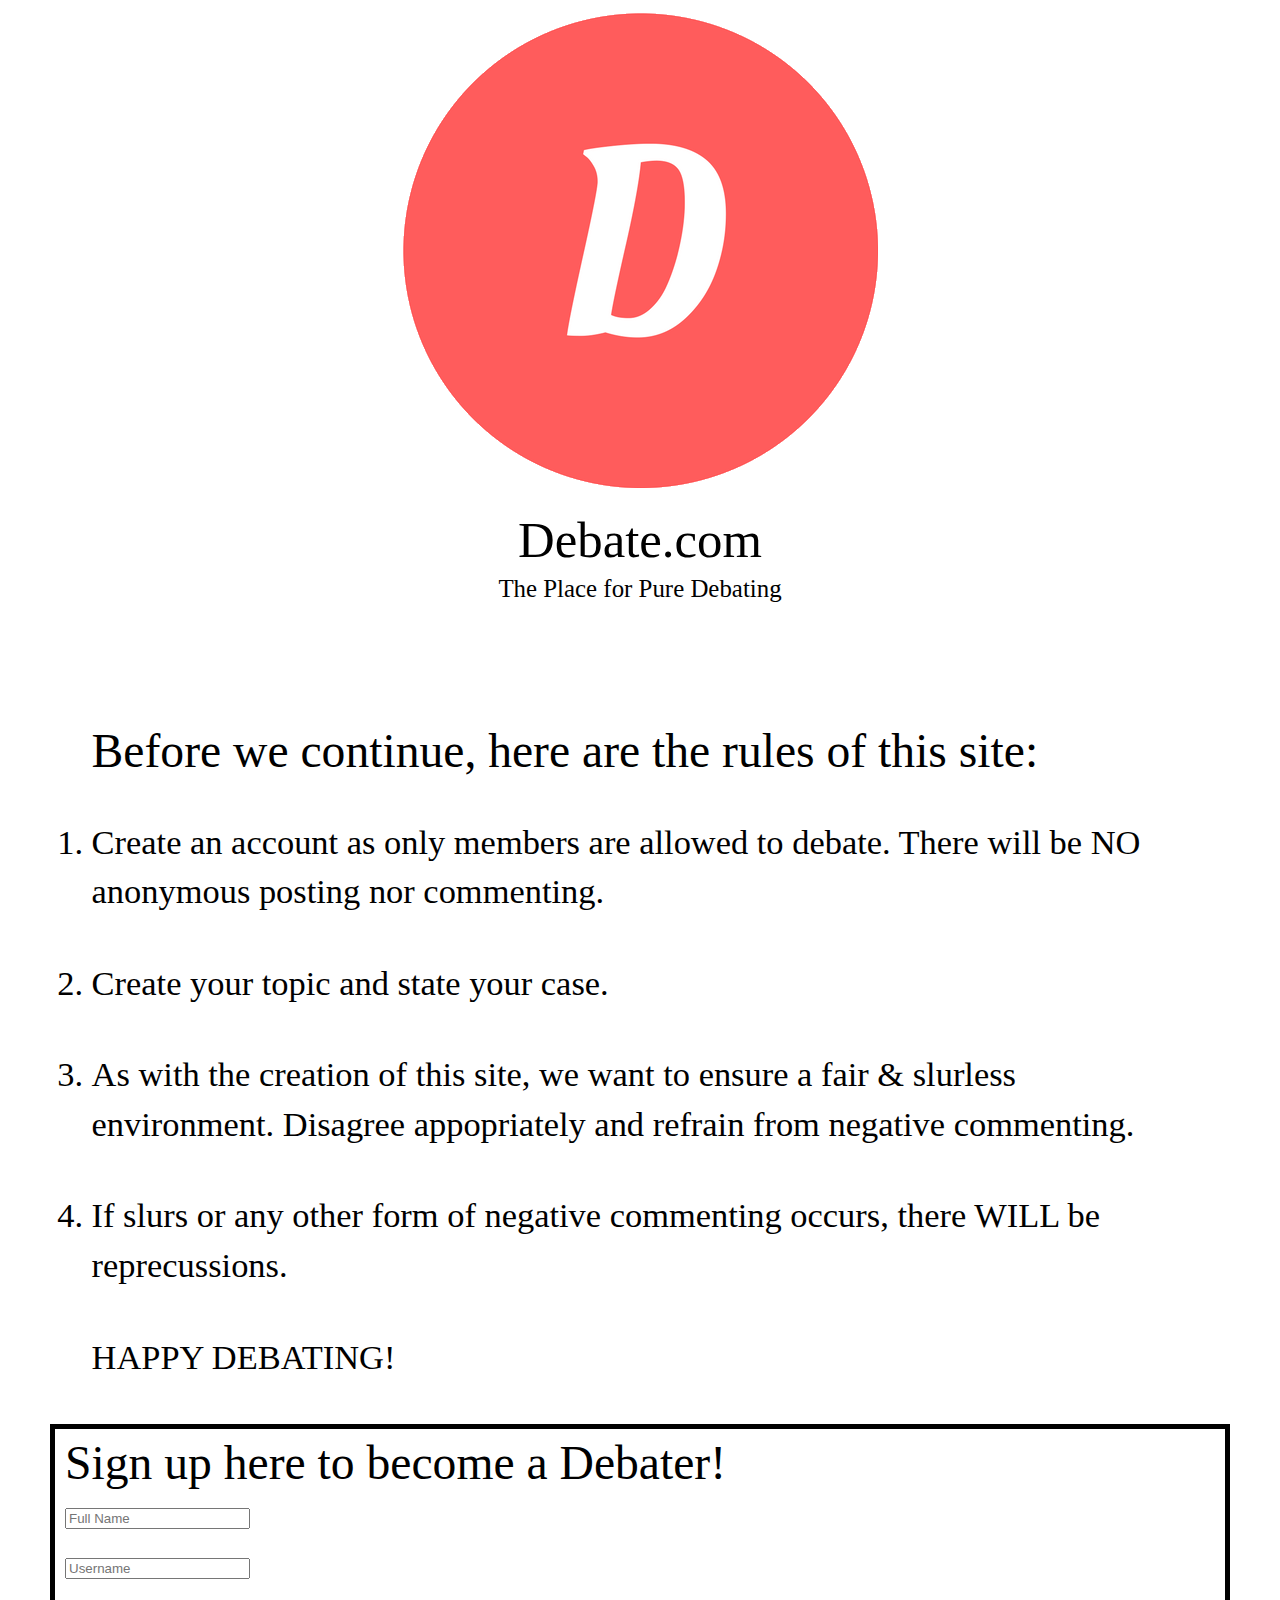
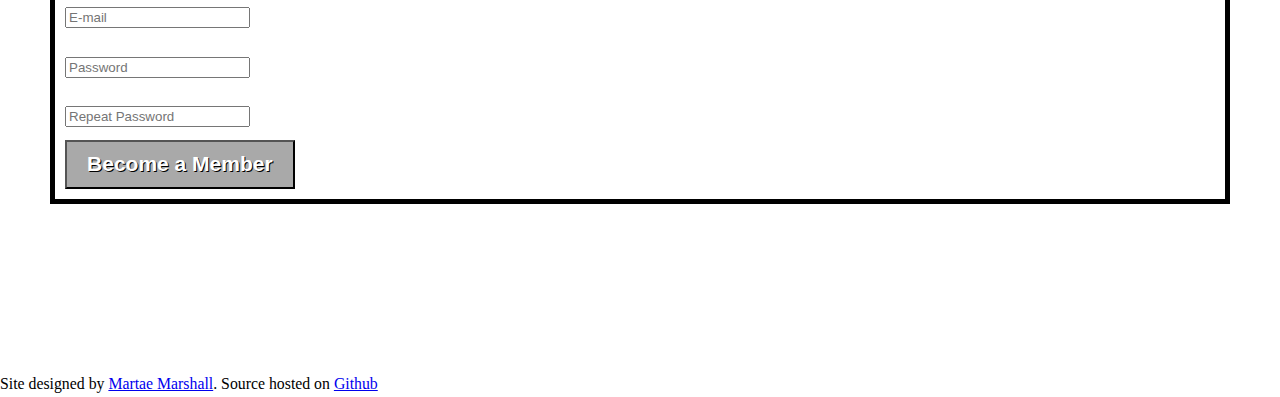
==== index.html @ b1eb3c8f "Added section headings - HTML validated!" ====
<!DOCTYPE html>
  <html lang="en">

  <!-- This source code is to create a website that will allows previously signed-up members to create topics for debate. There will be no anonymous activity as well as no slurful language -->
  
    <head>
      <title>Debate.com - The Place for Pure Debating</title>
      <meta charset="utf-8"/>
      <link rel="stylesheet" media="screen" href="screen.css"/>
      <script type="text/javascript" src="script.js"></script>
      <link rel="icon" type="image/ico" href="favicon.ico"/>
    </head>
    
    <body>
    
      <!-- Header -->
      <header id="header">
        <figure>
          <img src="logo.png" alt="Logo of my website"/>
        </figure>
        <h1>Debate.com</h1>
        <h2>The Place for Pure Debating</h2>
      </header>
      
      <main id="main"> 
      
        <!-- Rules -->
        <section class="rules">
          <h2>Before we continue, here are the rules of this site:</h2>
          <ol>
            <li>Create an account as only members are allowed to debate. There will be NO anonymous posting nor commenting.</li>
            <li>Create your topic and state your case.</li>
            <li>As with the creation of this site, we want to ensure a fair & slurless environment. Disagree appopriately and refrain from negative commenting.</li>
            <li>If slurs or any other form of negative commenting occurs, there WILL be reprecussions.</li>
          </ol>
          <p>
            HAPPY DEBATING!
          </p>
        </section>
        
        <!-- Signup form to become a member -->
        <section class="signup">
          <h2>Sign up here to become a Debater!</h2>
          <form method="GET" action="#null" enctype="multipart/form-data">
            <fieldset>
              <p>
                <label for="name"></label>
                <input id="name" type="text" name="real_name" placeholder="Full Name">
              </p>
              <p>
                <label for="username"></label>
                <input id="username" type="text" name="user_name" placeholder="Username">
              </p>
              <p>
                <label for="mail"></label>
                <input id="mail" type="email" name="email" placeholder="E-mail">
              </p>
              <p>
                <label for="password"></label>
                <input id="password" type="password" name="password" placeholder="Password">
              </p>
              <p>
                <label for="repeatPassword"></label>
                <input id="repeatPassword" type="password" name="repeatPassword" placeholder="Repeat Password">
              </p>
            </fieldset>
            <p class="button">
              <input type="submit" value="Become a Member" onclick="return Validate()" id="submit">
            </p>
          </form>
        </section>
      </main>
      
      <!-- Footer -->
      <footer id="footer">
        <p>
          Site designed by <a href="http://martaemarshall.com/">Martae Marshall</a>.
          Source hosted on <a href="https://github.com/martaemarshall/debate">Github</a>
        </p>
      </footer>
      
    </body>
    
  </html>
---- screen.css ----
/* http://meyerweb.com/eric/tools/css/reset/
   v2.0 | 20110126
   License: none (public domain)
*/
/* stylelint-disable */
/* Keep reset CSS to one minified line */
a,abbr,acronym,address,applet,article,aside,audio,b,big,blockquote,body,canvas,caption,center,cite,code,dd,del,details,dfn,div,dl,dt,em,embed,fieldset,figcaption,figure,footer,form,h1,h2,h3,h4,h5,h6,header,hgroup,html,i,iframe,img,ins,kbd,label,legend,li,mark,menu,nav,object,ol,output,p,pre,q,ruby,s,samp,section,small,span,strike,strong,sub,summary,sup,table,tbody,td,tfoot,th,thead,time,tr,tt,u,ul,var,video{margin:0;padding:0;border:0;font:inherit;vertical-align:baseline}article,aside,details,figcaption,figure,footer,header,hgroup,main,menu,nav,section{display:block}body{line-height:1}ol,ul{list-style:none}blockquote,q{quotes:none}blockquote:after,blockquote:before,q:after,q:before{content:'';content:none}table{border-collapse:collapse;border-spacing:0}
/* stylelint-enable */

/* ===== BASE STYLES ===== */

/*
  Setting type to a minor second modular scale
  http://www.modularscale.com/?1&em&1.067&web&text
*/

html {
  font-size: 1.125em; /* 18px / 16px = 1.125em */
  line-height: 1.222em; /* 22px is 1 gridline | 22px / 18px = 1.222em */
  font-family: calibri;
}

header {
  text-align: center;
}

h1 {
  font-size: 2.822em; /* 2.822em * 16px = 45.152px */
  line-height: 1.462em; /* 66px is 3 gridlines | 66px / 45.152px = 0.974em */
}

h2 {
  font-size: 1.383em; /* 1.383em * 16px = 22.128px */
  line-height: 0.994em; /* 22px is 1 gridline | 22px / 22.128px = 0.994em */
}

footer {
  font-size: 0.878em; /* 0.878em * 16px = 14.048px */
  line-height: 1.566em; /* 22px is 1 gridline | 22px / 14.048px = 1.566em */
}

img {
  max-width: 100%;
}

/* ===== LAYOUT STYLES ===== */
#main {
  padding: 2.444em 4.888em 4.888em 4.888em; /* line-height * 4 = 4.888em */
}
.rules {
  padding: 1.222em;
}
.rules
 li {
  list-style-type: decimal;
  padding-top: 1.222em;
}

.rules
 li:last-child {
  padding-bottom: 1.222em;
}

.signup {
  border: 0.153em solid black; /* line-height / 8 */
  padding: 0.306em; /* line-height / 4 */
}

#submit{
  padding: 10px 20px 11px;
  font-size: 21px;
  font-weight: bold;
  text-shadow: 1px 1px #000000;
  color: #ffffff;
  background-color: #A9A9A9;
}

#submit:hover{
  background-color: #ff5c5c;
}

/* ===== STATE STYLES ===== */
@media screen and (min-width: 0) {
  #main {
    font-size: 1em; /* 1em * 16px = 16px */
    line-height: 1.375em; /* 22px is 1 gridline | 22px / 16px = 1.375em */
    padding-left: 1.375em;
    padding-right: 1.375em;
  }
}
@media screen and (min-width: 570px) {
  #main {
    font-size: 1.575em; /* 1.575em * 16px = 18.208px */
    line-height: 1.208em; /* 22px is 1 gridline | 22px / 18.208px = 1.375 */
    padding-left: 1.208em;
    padding-right: 1.208em;
  }
}
@media screen and (min-width: 892px) {
  #main {
    font-size: 1.913em; /* 1.913em * 16px = 30.608px */
    line-height: 1.438em; /* 44px is 2 gridlines | 44px / 30.608px = 1.438em */
    padding-left: 1.438em;
    padding-right: 1.438em;
}
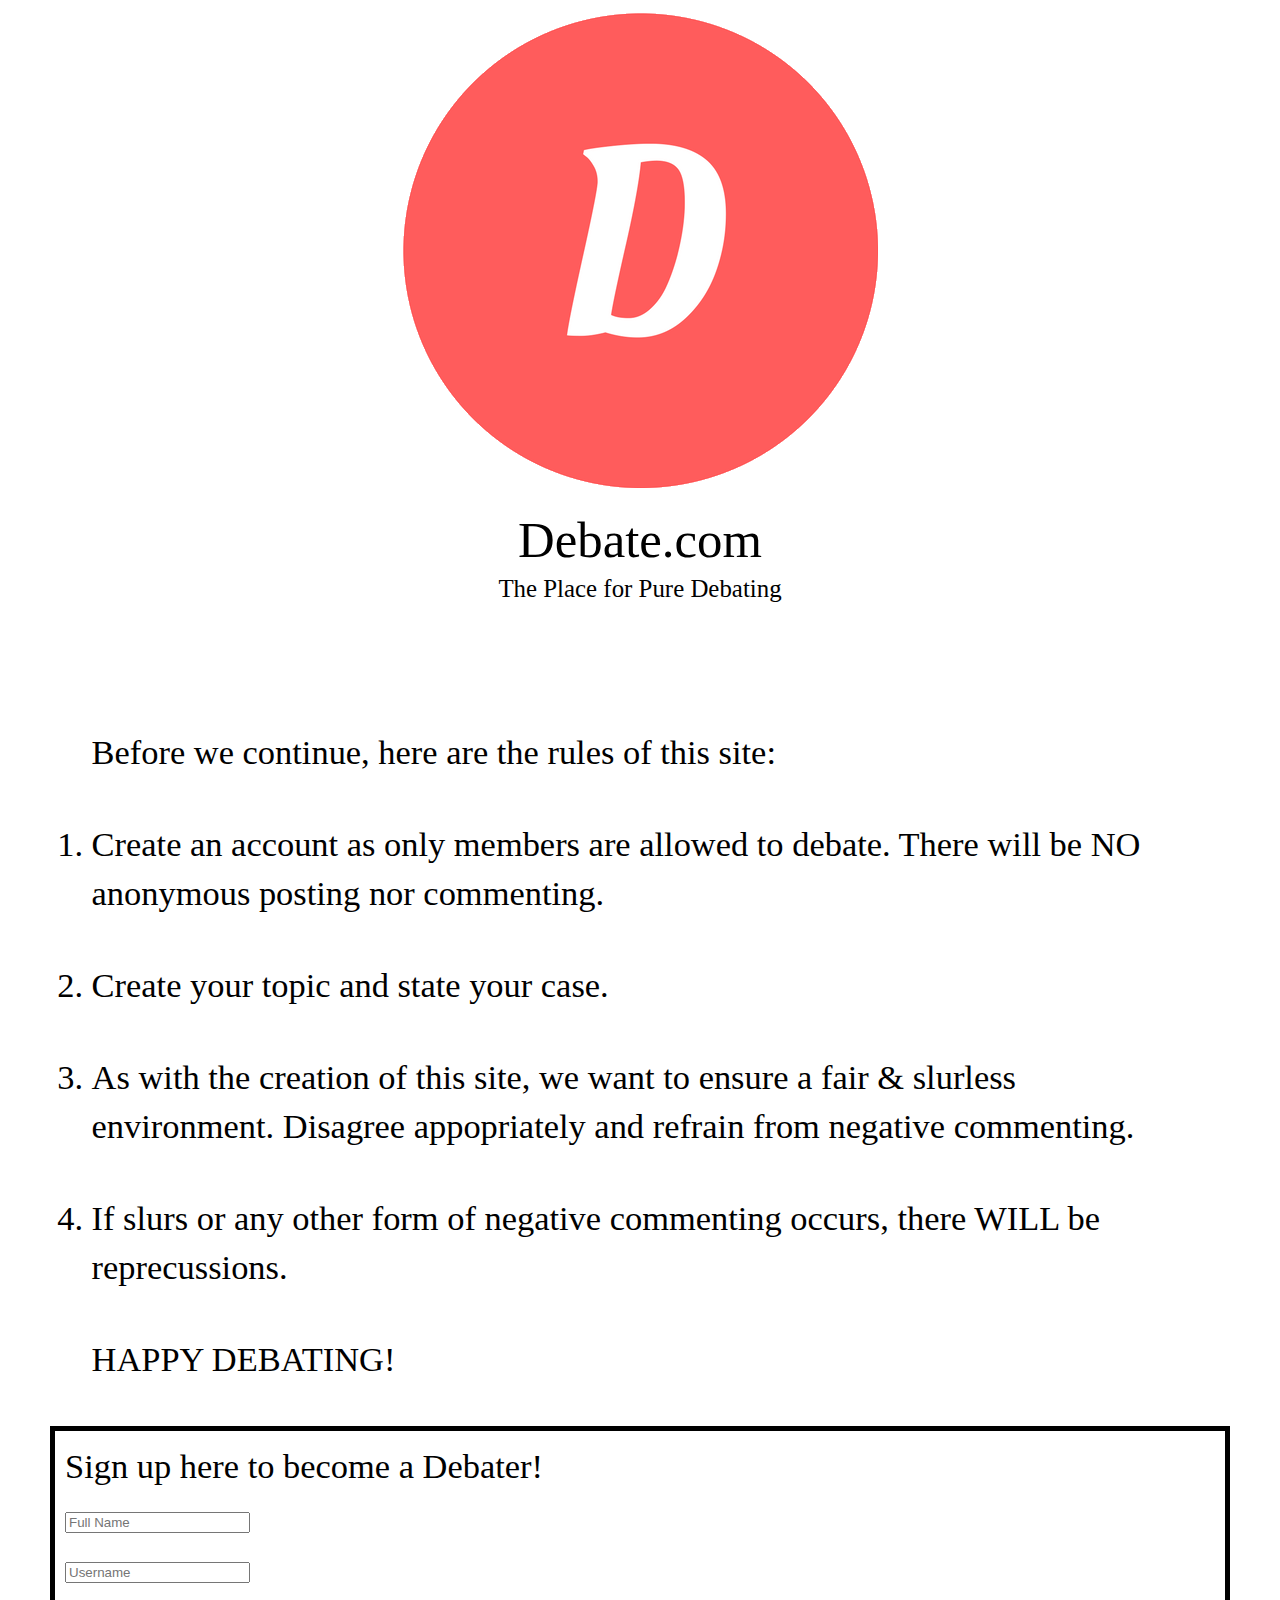
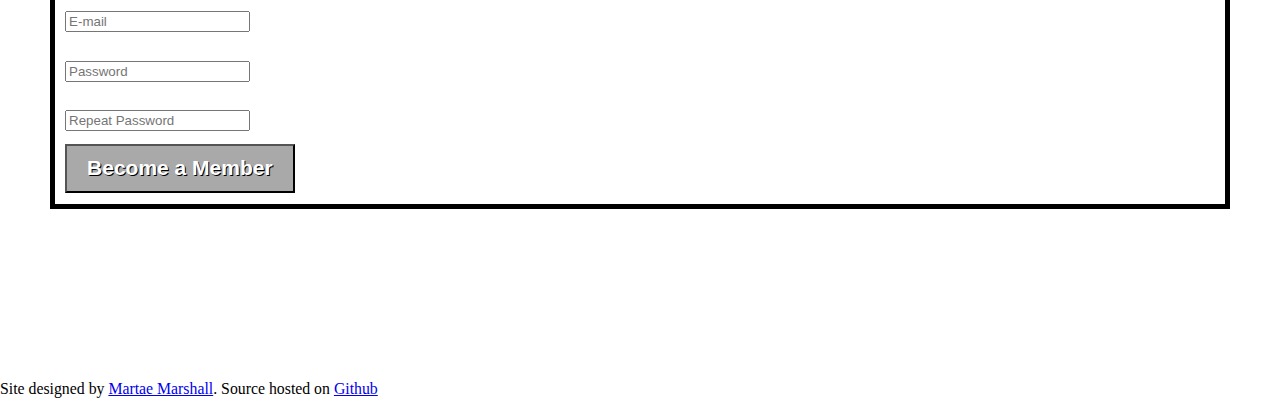
==== commit f3b05a7b: "Adjusting heading sizes for section headings" ====
--- a/index.html
+++ b/index.html
@@ -26,7 +26,7 @@
       
         <!-- Rules -->
         <section class="rules">
-          <h2>Before we continue, here are the rules of this site:</h2>
+          <h3>Before we continue, here are the rules of this site:</h3>
           <ol>
             <li>Create an account as only members are allowed to debate. There will be NO anonymous posting nor commenting.</li>
             <li>Create your topic and state your case.</li>
@@ -40,7 +40,7 @@
         
         <!-- Signup form to become a member -->
         <section class="signup">
-          <h2>Sign up here to become a Debater!</h2>
+          <h3>Sign up here to become a Debater!</h3>
           <form method="GET" action="#null" enctype="multipart/form-data">
             <fieldset>
               <p>
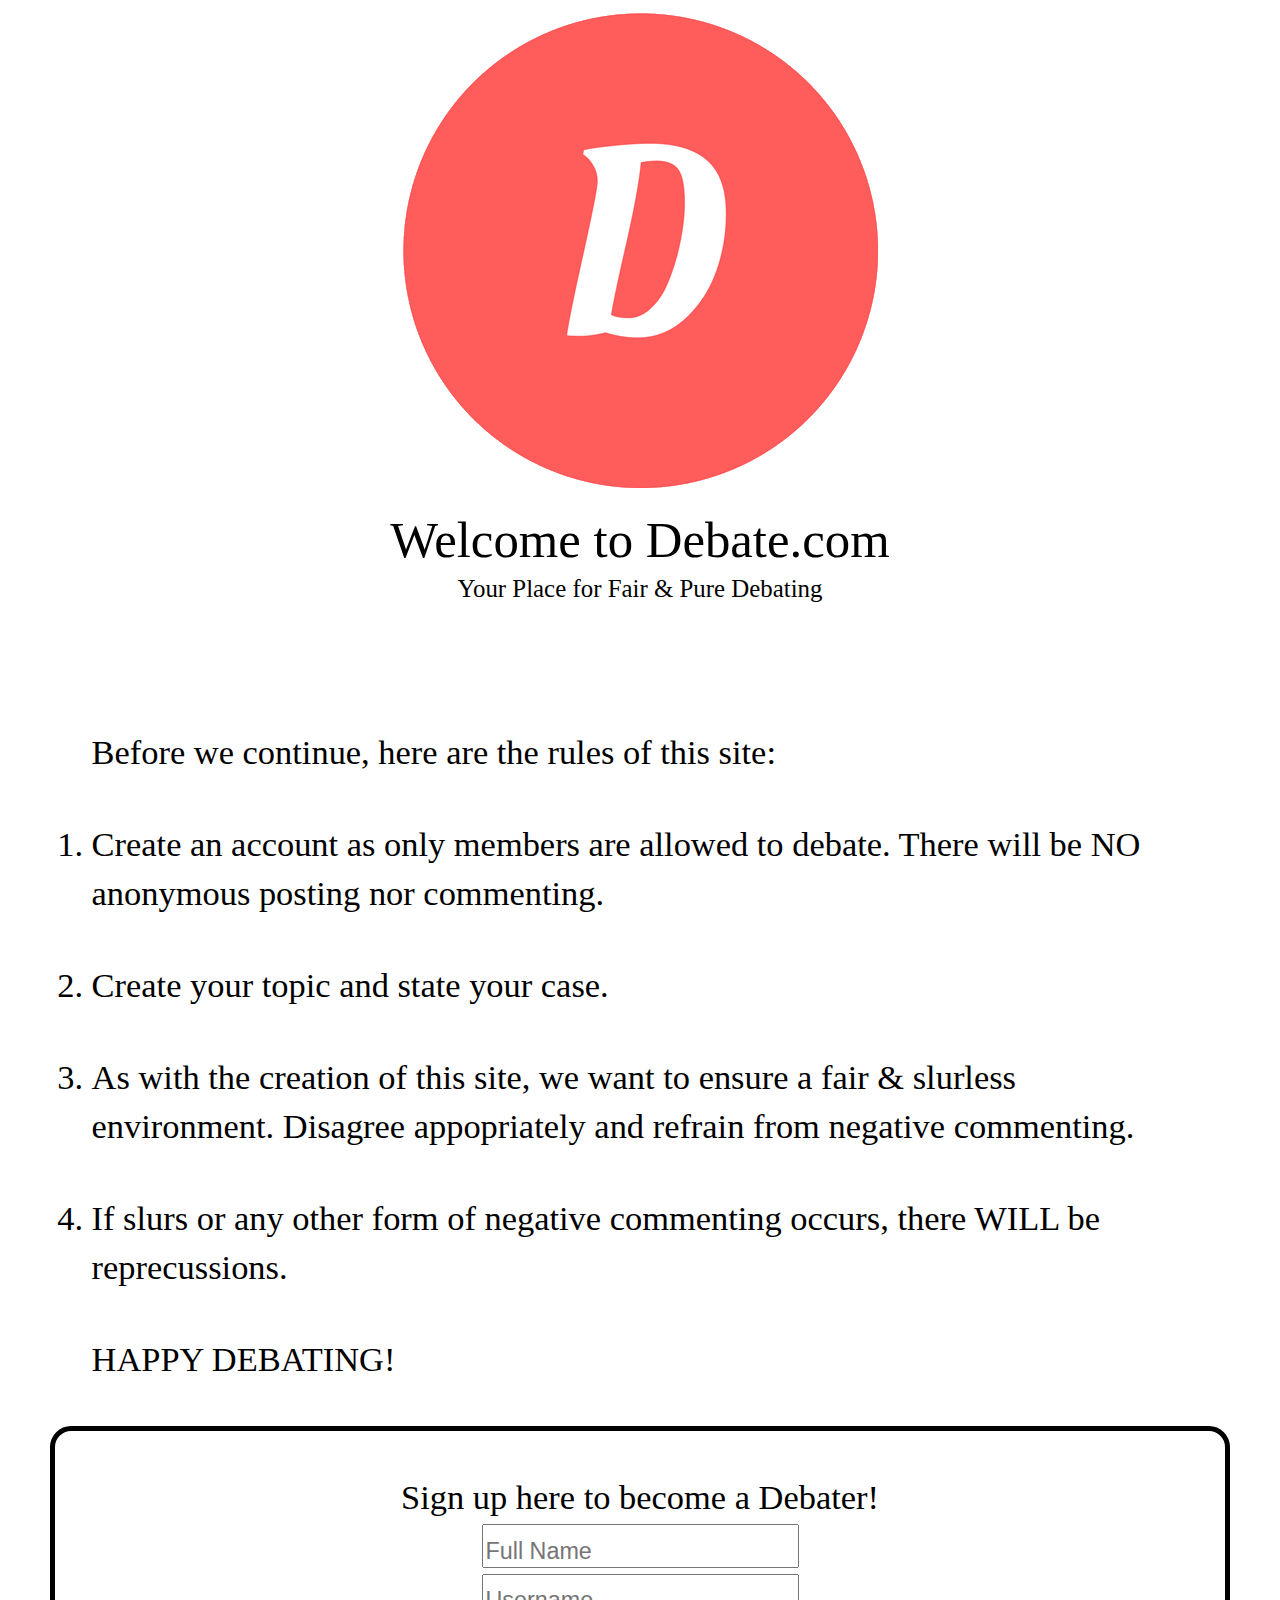
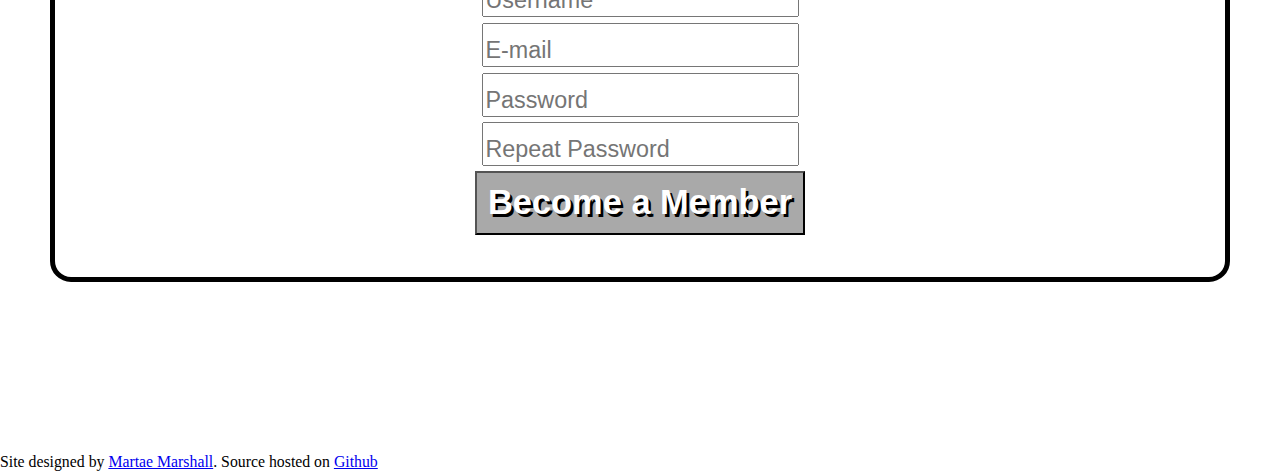
==== commit 6cfa0e11: "Changing title and subtitle to feel more welcoming" ====
--- a/index.html
+++ b/index.html
@@ -18,8 +18,8 @@
         <figure>
           <img src="logo.png" alt="Logo of my website"/>
         </figure>
-        <h1>Debate.com</h1>
-        <h2>The Place for Pure Debating</h2>
+        <h1>Welcome to Debate.com</h1>
+        <h2>Your Place for Fair & Pure Debating</h2>
       </header>
       
       <main id="main"> 
@@ -40,8 +40,8 @@
         
         <!-- Signup form to become a member -->
         <section class="signup">
+          <form method="GET" action="#null" enctype="multipart/form-data">
           <h3>Sign up here to become a Debater!</h3>
-          <form method="GET" action="#null" enctype="multipart/form-data">
             <fieldset>
               <p>
                 <label for="name"></label>
--- a/screen.css
+++ b/screen.css
@@ -43,13 +43,16 @@
   max-width: 100%;
 }
 
+
 /* ===== LAYOUT STYLES ===== */
 #main {
   padding: 2.444em 4.888em 4.888em 4.888em; /* line-height * 4 = 4.888em */
 }
+
 .rules {
   padding: 1.222em;
 }
+
 .rules
  li {
   list-style-type: decimal;
@@ -61,16 +64,23 @@
   padding-bottom: 1.222em;
 }
 
-.signup {
+form {
+  text-align: center;
+  padding: 1.222em;
   border: 0.153em solid black; /* line-height / 8 */
-  padding: 0.306em; /* line-height / 4 */
+  border-radius: 0.611em; /* line-height / 2 */
+}
+
+input {
+  font-size: 0.678em; /* 0.678em * 16px = 10.848px */
+  padding-top: 0.507em;
 }
 
 #submit{
-  padding: 10px 20px 11px;
-  font-size: 21px;
+  font-size: 1.125em;
   font-weight: bold;
-  text-shadow: 1px 1px #000000;
+  padding: 0.306em; /* line-height / 4 */
+  text-shadow: 0.076em 0.076em #000000; /* line-height / 8 */
   color: #ffffff;
   background-color: #A9A9A9;
 }
@@ -87,6 +97,10 @@
     padding-left: 1.375em;
     padding-right: 1.375em;
   }
+  
+  #submit {
+    font-size: 1em;
+  }
 }
 @media screen and (min-width: 570px) {
   #main {
@@ -102,4 +116,5 @@
     line-height: 1.438em; /* 44px is 2 gridlines | 44px / 30.608px = 1.438em */
     padding-left: 1.438em;
     padding-right: 1.438em;
+  }
 }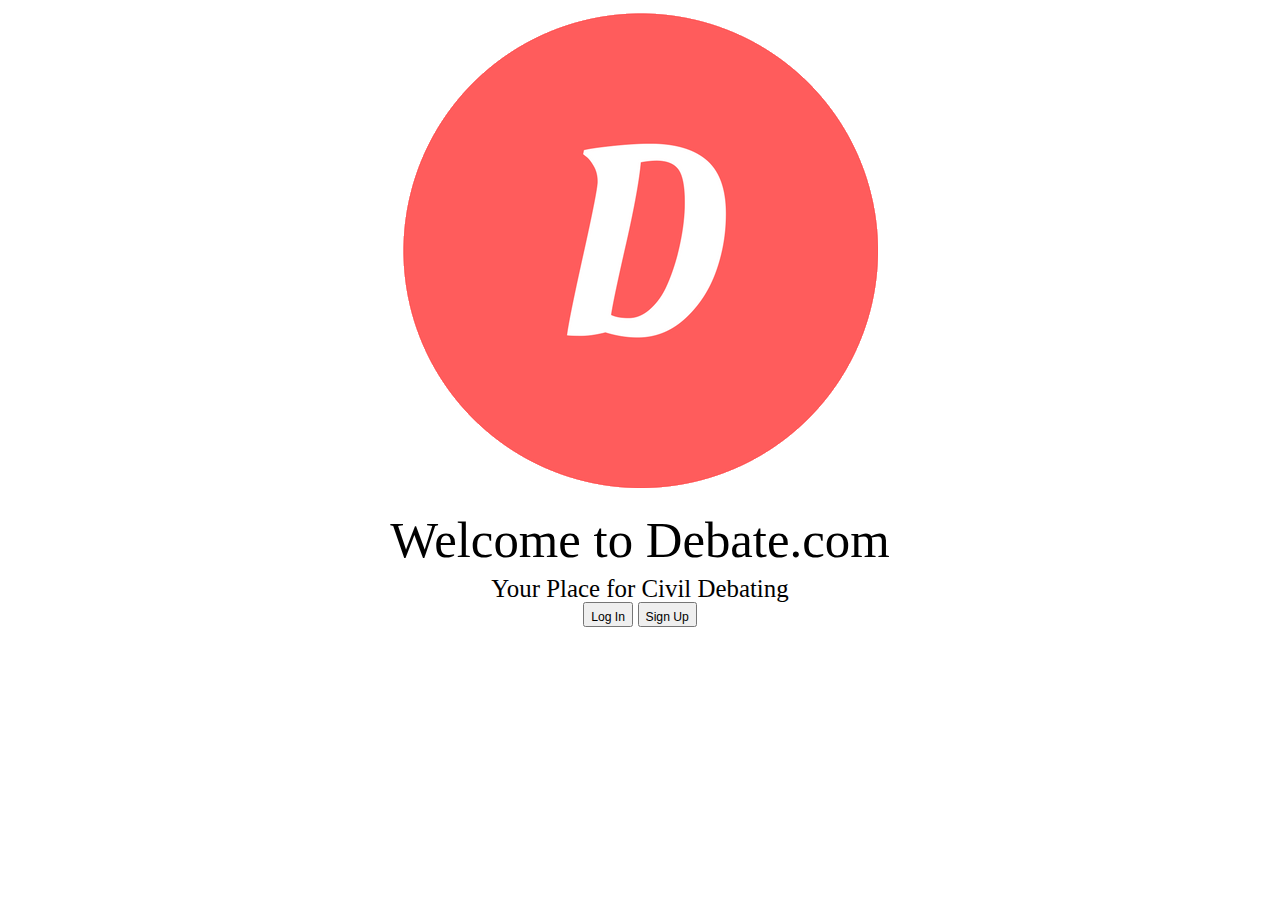
==== commit d4038fd2: "Created a new home page -- dedicated to signup and login" ====
--- a/index.html
+++ b/index.html
@@ -1,84 +1,29 @@
-<!DOCTYPE html>
-  <html lang="en">
-
-  <!-- This source code is to create a website that will allows previously signed-up members to create topics for debate. There will be no anonymous activity as well as no slurful language -->
-  
-    <head>
-      <title>Debate.com - The Place for Pure Debating</title>
-      <meta charset="utf-8"/>
-      <link rel="stylesheet" media="screen" href="screen.css"/>
-      <script type="text/javascript" src="script.js"></script>
-      <link rel="icon" type="image/ico" href="favicon.ico"/>
-    </head>
-    
-    <body>
-    
-      <!-- Header -->
-      <header id="header">
-        <figure>
-          <img src="logo.png" alt="Logo of my website"/>
-        </figure>
-        <h1>Welcome to Debate.com</h1>
-        <h2>Your Place for Fair & Pure Debating</h2>
-      </header>
-      
-      <main id="main"> 
-      
-        <!-- Rules -->
-        <section class="rules">
-          <h3>Before we continue, here are the rules of this site:</h3>
-          <ol>
-            <li>Create an account as only members are allowed to debate. There will be NO anonymous posting nor commenting.</li>
-            <li>Create your topic and state your case.</li>
-            <li>As with the creation of this site, we want to ensure a fair & slurless environment. Disagree appopriately and refrain from negative commenting.</li>
-            <li>If slurs or any other form of negative commenting occurs, there WILL be reprecussions.</li>
-          </ol>
-          <p>
-            HAPPY DEBATING!
-          </p>
-        </section>
-        
-        <!-- Signup form to become a member -->
-        <section class="signup">
-          <form method="GET" action="#null" enctype="multipart/form-data">
-          <h3>Sign up here to become a Debater!</h3>
-            <fieldset>
-              <p>
-                <label for="name"></label>
-                <input id="name" type="text" name="real_name" placeholder="Full Name">
-              </p>
-              <p>
-                <label for="username"></label>
-                <input id="username" type="text" name="user_name" placeholder="Username">
-              </p>
-              <p>
-                <label for="mail"></label>
-                <input id="mail" type="email" name="email" placeholder="E-mail">
-              </p>
-              <p>
-                <label for="password"></label>
-                <input id="password" type="password" name="password" placeholder="Password">
-              </p>
-              <p>
-                <label for="repeatPassword"></label>
-                <input id="repeatPassword" type="password" name="repeatPassword" placeholder="Repeat Password">
-              </p>
-            </fieldset>
-            <p class="button">
-              <input type="submit" value="Become a Member" onclick="return Validate()" id="submit">
-            </p>
-          </form>
-        </section>
-      </main>
-      
-      <!-- Footer -->
-      <footer id="footer">
-        <p>
-          Site designed by <a href="http://martaemarshall.com/">Martae Marshall</a>.
-          Source hosted on <a href="https://github.com/martaemarshall/debate">Github</a>
-        </p>
-      </footer>
-      
-    </body>
-    
-  </html>
+<!DOCTYPE html>
+  <html lang="en">
+
+  <!-- This source code is to create a website that will allows previously signed-up members to create topics for debate. There will be no anonymous activity as well as no slurful language -->
+  
+    <head>
+      <title>Debate.com - The Place for Pure Debating</title>
+      <meta charset="utf-8"/>
+      <link rel="stylesheet" media="screen" href="css/screen.css"/>
+      <script type="text/javascript" src="js/script.js"></script>
+      <link rel="icon" type="image/ico" href="img/favicon.ico"/>
+    </head>
+    
+    <body>
+    
+      <!-- Header -->
+      <header id="header">
+        <figure>
+          <img src="img/logo.png" alt="Logo of my website"/>
+        </figure>
+        <h1>Welcome to Debate.com</h1>
+        <h2>Your Place for Civil Debating</h2>
+        <p class="button">
+          <input type="submit" value="Log In" id="login">
+          <input type="submit" value="Sign Up" onclick="location.href='signup/index.html'" id="signup">
+        </p>
+      </header>
+      
+  </html>--- a/css/screen.css
+++ b/css/screen.css
@@ -0,0 +1,120 @@
+/* http://meyerweb.com/eric/tools/css/reset/
+   v2.0 | 20110126
+   License: none (public domain)
+*/
+/* stylelint-disable */
+/* Keep reset CSS to one minified line */
+a,abbr,acronym,address,applet,article,aside,audio,b,big,blockquote,body,canvas,caption,center,cite,code,dd,del,details,dfn,div,dl,dt,em,embed,fieldset,figcaption,figure,footer,form,h1,h2,h3,h4,h5,h6,header,hgroup,html,i,iframe,img,ins,kbd,label,legend,li,mark,menu,nav,object,ol,output,p,pre,q,ruby,s,samp,section,small,span,strike,strong,sub,summary,sup,table,tbody,td,tfoot,th,thead,time,tr,tt,u,ul,var,video{margin:0;padding:0;border:0;font:inherit;vertical-align:baseline}article,aside,details,figcaption,figure,footer,header,hgroup,main,menu,nav,section{display:block}body{line-height:1}ol,ul{list-style:none}blockquote,q{quotes:none}blockquote:after,blockquote:before,q:after,q:before{content:'';content:none}table{border-collapse:collapse;border-spacing:0}
+/* stylelint-enable */
+
+/* ===== BASE STYLES ===== */
+
+/*
+  Setting type to a minor second modular scale
+  http://www.modularscale.com/?1&em&1.067&web&text
+*/
+
+html {
+  font-size: 1.125em; /* 18px / 16px = 1.125em */
+  line-height: 1.222em; /* 22px is 1 gridline | 22px / 18px = 1.222em */
+  font-family: calibri;
+}
+
+header {
+  text-align: center;
+}
+
+h1 {
+  font-size: 2.822em; /* 2.822em * 16px = 45.152px */
+  line-height: 1.462em; /* 66px is 3 gridlines | 66px / 45.152px = 0.974em */
+}
+
+h2 {
+  font-size: 1.383em; /* 1.383em * 16px = 22.128px */
+  line-height: 0.994em; /* 22px is 1 gridline | 22px / 22.128px = 0.994em */
+}
+
+footer {
+  font-size: 0.878em; /* 0.878em * 16px = 14.048px */
+  line-height: 1.566em; /* 22px is 1 gridline | 22px / 14.048px = 1.566em */
+}
+
+img {
+  max-width: 100%;
+}
+
+
+/* ===== LAYOUT STYLES ===== */
+#main {
+  padding: 2.444em 4.888em 4.888em 4.888em; /* line-height * 4 = 4.888em */
+}
+
+.rules {
+  padding: 1.222em;
+}
+
+.rules
+ li {
+  list-style-type: decimal;
+  padding-top: 1.222em;
+}
+
+.rules
+ li:last-child {
+  padding-bottom: 1.222em;
+}
+
+form {
+  text-align: center;
+  padding: 1.222em;
+  border: 0.153em solid black; /* line-height / 8 */
+  border-radius: 0.611em; /* line-height / 2 */
+}
+
+input {
+  font-size: 0.678em; /* 0.678em * 16px = 10.848px */
+  padding-top: 0.507em;
+}
+
+#submit{
+  font-size: 1.125em;
+  font-weight: bold;
+  padding: 0.306em; /* line-height / 4 */
+  text-shadow: 0.076em 0.076em #000000; /* line-height / 8 */
+  color: #ffffff;
+  background-color: #A9A9A9;
+}
+
+#submit:hover{
+  background-color: #ff5c5c;
+}
+
+/* ===== STATE STYLES ===== */
+@media screen and (min-width: 0) {
+  #main {
+    font-size: 1em; /* 1em * 16px = 16px */
+    line-height: 1.375em; /* 22px is 1 gridline | 22px / 16px = 1.375em */
+    padding-left: 1.375em;
+    padding-right: 1.375em;
+  }
+  
+  #submit {
+    font-size: 1em;
+  }
+}
+@media screen and (min-width: 570px) {
+  #main {
+    font-size: 1.575em; /* 1.575em * 16px = 18.208px */
+    line-height: 1.208em; /* 22px is 1 gridline | 22px / 18.208px = 1.375 */
+    padding-left: 1.208em;
+    padding-right: 1.208em;
+  }
+}
+@media screen and (min-width: 892px) {
+  #main {
+    font-size: 1.913em; /* 1.913em * 16px = 30.608px */
+    line-height: 1.438em; /* 44px is 2 gridlines | 44px / 30.608px = 1.438em */
+    padding-left: 1.438em;
+    padding-right: 1.438em;
+  }
+}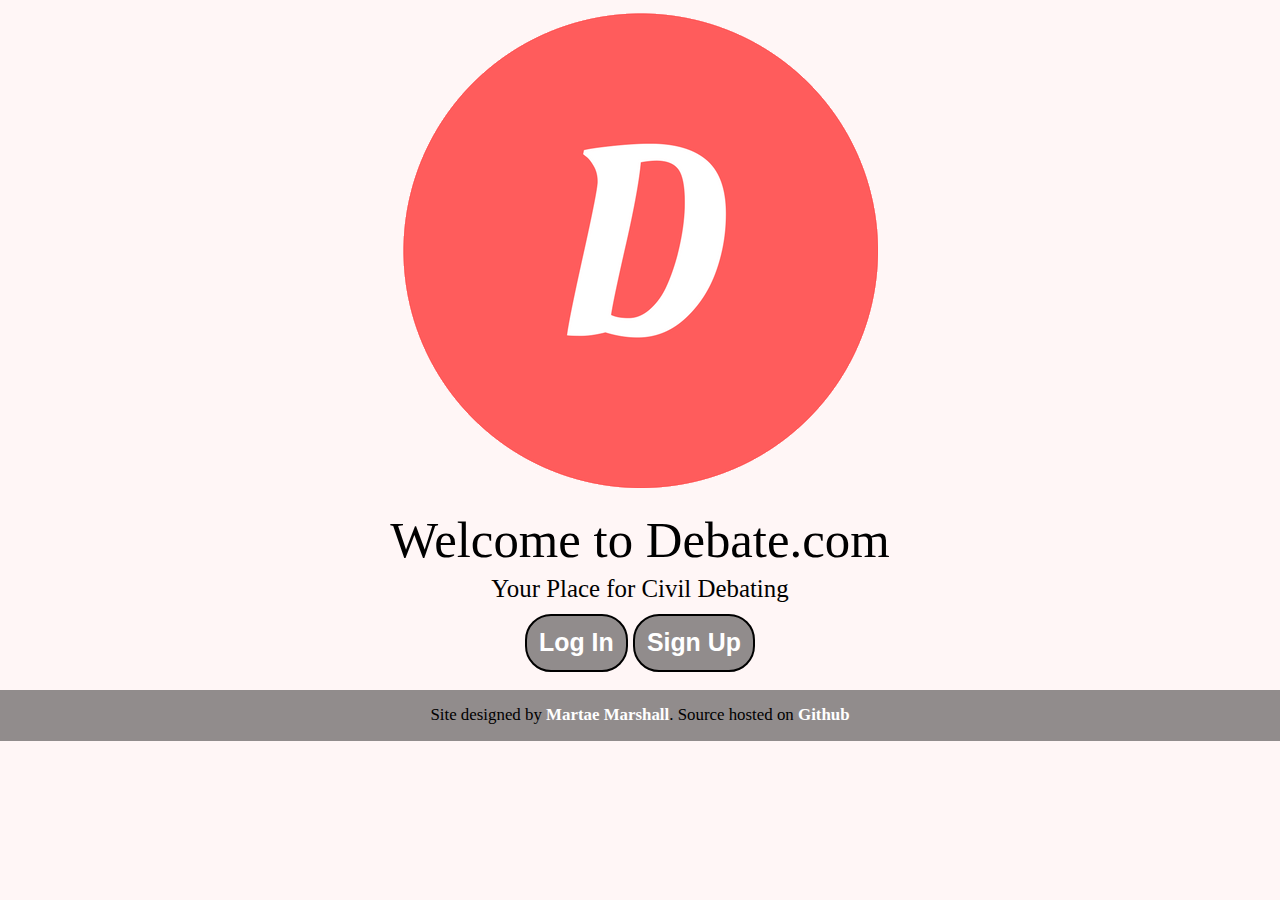
==== commit ed12b270: "Changed the image, footer, and id of home page" ====
--- a/index.html
+++ b/index.html
@@ -1,10 +1,10 @@
 <!DOCTYPE html>
-  <html lang="en">
+  <html lang="en" id="home">
 
   <!-- This source code is to create a website that will allows previously signed-up members to create topics for debate. There will be no anonymous activity as well as no slurful language -->
   
     <head>
-      <title>Debate.com - The Place for Pure Debating</title>
+      <title>Debate.com - Home</title>
       <meta charset="utf-8"/>
       <link rel="stylesheet" media="screen" href="css/screen.css"/>
       <script type="text/javascript" src="js/script.js"></script>
@@ -16,14 +16,21 @@
       <!-- Header -->
       <header id="header">
         <figure>
-          <img src="img/logo.png" alt="Logo of my website"/>
+          <img src="img/logo-500-500.png" alt="Logo of my website"/>
         </figure>
         <h1>Welcome to Debate.com</h1>
         <h2>Your Place for Civil Debating</h2>
         <p class="button">
-          <input type="submit" value="Log In" id="login">
-          <input type="submit" value="Sign Up" onclick="location.href='signup/index.html'" id="signup">
+          <input type="submit" value="Log In" onclick="location.href='login/index.html'" id="blogin">
+          <input type="submit" value="Sign Up" onclick="location.href='signup/index.html'" id="bsignup">
         </p>
       </header>
-      
+    </body>
+    <!-- Footer -->
+      <footer id="footer">
+        <p>
+          Site designed by <a href="http://martaemarshall.com/">Martae Marshall</a>.
+          Source hosted on <a href="https://github.com/martaemarshall/debate">Github</a>
+        </p>
+      </footer>
   </html>--- a/css/screen.css
+++ b/css/screen.css
@@ -14,10 +14,12 @@
   http://www.modularscale.com/?1&em&1.067&web&text
 */
 
+/* Default styles for page */
 html {
   font-size: 1.125em; /* 18px / 16px = 1.125em */
   line-height: 1.222em; /* 22px is 1 gridline | 22px / 18px = 1.222em */
   font-family: calibri;
+  background-color: #FFF6F6;
 }
 
 header {
@@ -32,6 +34,7 @@
 h2 {
   font-size: 1.383em; /* 1.383em * 16px = 22.128px */
   line-height: 0.994em; /* 22px is 1 gridline | 22px / 22.128px = 0.994em */
+  padding-bottom: 0.482em;
 }
 
 footer {
@@ -43,32 +46,8 @@
   max-width: 100%;
 }
 
-
-/* ===== LAYOUT STYLES ===== */
-#main {
-  padding: 2.444em 4.888em 4.888em 4.888em; /* line-height * 4 = 4.888em */
-}
-
-.rules {
-  padding: 1.222em;
-}
-
-.rules
- li {
-  list-style-type: decimal;
-  padding-top: 1.222em;
-}
-
-.rules
- li:last-child {
-  padding-bottom: 1.222em;
-}
-
-form {
-  text-align: center;
-  padding: 1.222em;
-  border: 0.153em solid black; /* line-height / 8 */
-  border-radius: 0.611em; /* line-height / 2 */
+fieldset {
+  line-height: 1.5em;
 }
 
 input {
@@ -76,19 +55,97 @@
   padding-top: 0.507em;
 }
 
+figcaption {
+  font-size: 1.383em;
+}
+
+footer {
+  font-size: 0.937em; /* 0.937em * 16px = 14.992px */
+  text-align: center;
+  background-color: #918c8c;
+  padding-top: 0.734em; /* 11px is 0.5 gridline | 11px / 14.992px = 0.734em */
+  padding-bottom: 0.734em;
+}
+/* ===== LAYOUT STYLES ===== */
+
+/* Main content is on the same row */
+main {
+  display: flex;
+  flex-direction: row;
+}
+
+.rules {
+  padding: 1.222em;
+}
+
+/* Each individual rule has a number and space from the others */
+.rules
+ li {
+  list-style-type: decimal;
+  padding-top: 1.222em;
+}
+
+/*.rules
+ li:last-child {
+  padding-bottom: 1.222em;
+}*/
+
+/* Provide styles for the login and signup forms */
+.login, .signup {
+  text-align: center;
+  padding: 1.222em;
+}
+
+a {
+  text-decoration: none;
+  color: white;
+  font-weight: bold;
+}
+
+.button {
+  padding-bottom: 1em;
+}
+/* Styles for the Login and Signup buttons on HOME PAGE */
+#blogin, #bsignup, #submit {
+  -webkit-border-radius: 26;
+  -moz-border-radius: 26;
+  border-radius: 26px;
+  font-family: Arial;
+  font-weight: bold;
+  color: #ffffff;
+  font-size: 1.383em;
+  background: #918c8c;
+  padding: 0.497em;
+  border: solid #000000 2px;
+  text-decoration: none;
+}
+
+/* Styles for the Submit button *
 #submit{
   font-size: 1.125em;
   font-weight: bold;
-  padding: 0.306em; /* line-height / 4 */
-  text-shadow: 0.076em 0.076em #000000; /* line-height / 8 */
+  padding: 0.306em; /* line-height / 4 *
+  text-shadow: 0.076em 0.076em #000000; /* line-height / 8 *
   color: #ffffff;
   background-color: #A9A9A9;
+}*/
+
+/* Shows off pink when cursor hovers over buttons */
+#submit:hover,
+#blogin:hover,
+#bsignup:hover{
+  background-color: #FF5B5B;
 }
 
-#submit:hover{
-  background-color: #ff5c5c;
+#login main {
+  display: flex;
+  justify-content: center;
+  align-items: center;
 }
 
+#signup header {
+  background-color: #FF5B5B;
+}
 /* ===== STATE STYLES ===== */
 @media screen and (min-width: 0) {
   #main {
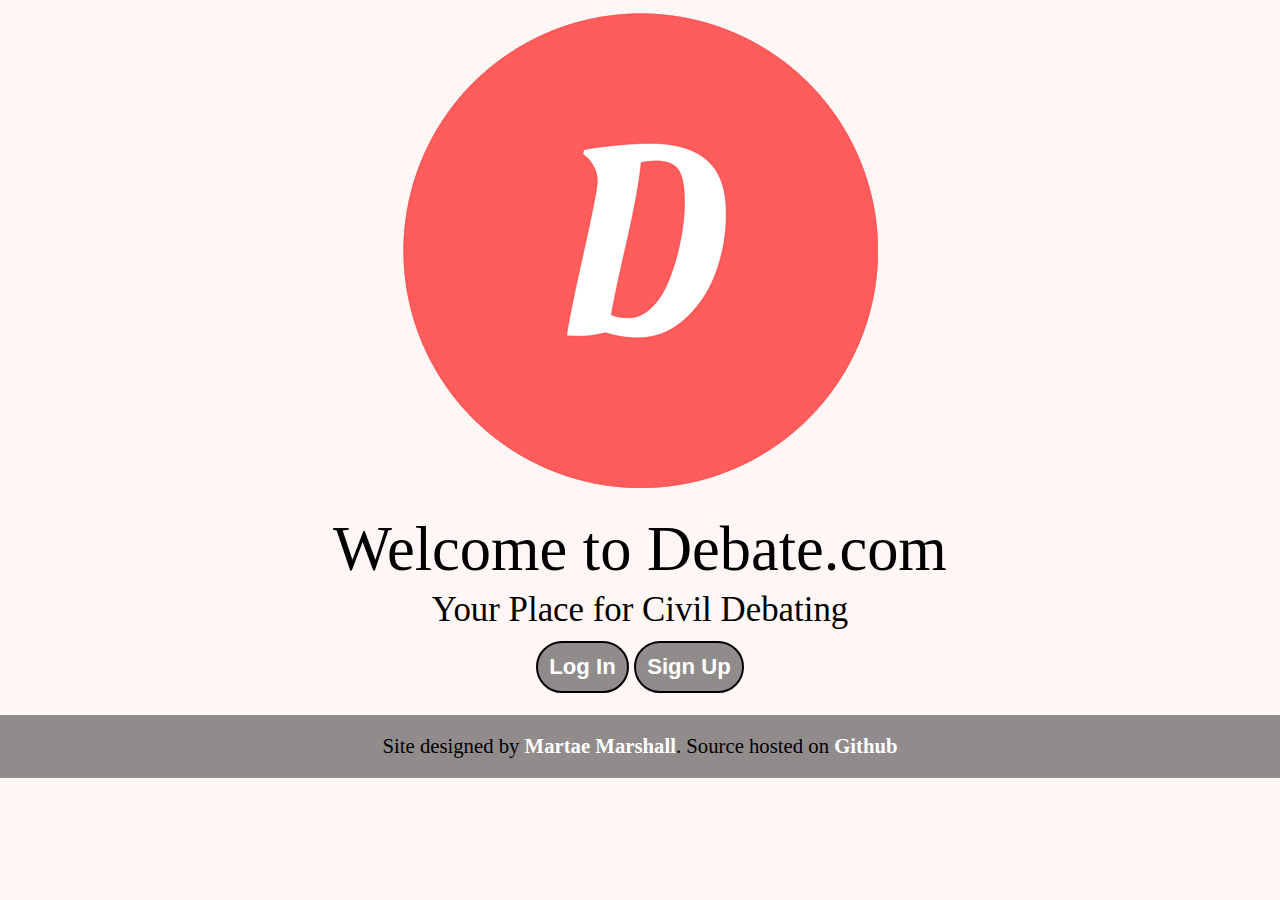
==== commit fc115969: "edited footer element" ====
--- a/index.html
+++ b/index.html
@@ -26,11 +26,12 @@
         </p>
       </header>
     </body>
+    
     <!-- Footer -->
-      <footer id="footer">
-        <p>
-          Site designed by <a href="http://martaemarshall.com/">Martae Marshall</a>.
-          Source hosted on <a href="https://github.com/martaemarshall/debate">Github</a>
-        </p>
-      </footer>
+    <footer id="footer">
+      <p>
+        Site designed by <a href="http://martaemarshall.com/">Martae Marshall</a>.
+        Source hosted on <a href="https://github.com/martaemarshall/debate">Github</a>
+      </p>
+    </footer>
   </html>--- a/css/screen.css
+++ b/css/screen.css
@@ -102,6 +102,10 @@
   font-weight: bold;
 }
 
+a:hover {
+  color: #FF5B5B;
+}
+
 .button {
   padding-bottom: 1em;
 }
@@ -113,7 +117,7 @@
   font-family: Arial;
   font-weight: bold;
   color: #ffffff;
-  font-size: 1.383em;
+  font-size: 1em;
   background: #918c8c;
   padding: 0.497em;
   border: solid #000000 2px;
@@ -148,30 +152,62 @@
 }
 /* ===== STATE STYLES ===== */
 @media screen and (min-width: 0) {
+  html{
+    font-size: 1.296em; /* 20.736 */
+    line-height: 1.061em; /* 22px is 1 gridline | 22px / 20.736px = 1.061em */
+  }
+  
+  h1 {
+    font-size: 1.68em; /* 26.88px */
+    line-height: 1.637em; /* 44px is 2 gridlines | 44px / 26.88px = 1.637em */
+  }
+  
+  h2 {
+    font-size: 1.215em; /* 19.44px */
+    line-height: 1.132em; /* 22px is 1 gridline | 22px / 19.44px = 1.132em */
+    padding-bottom: 0.482em;
+  }
+
   #main {
-    font-size: 1em; /* 1em * 16px = 16px */
-    line-height: 1.375em; /* 22px is 1 gridline | 22px / 16px = 1.375em */
-    padding-left: 1.375em;
-    padding-right: 1.375em;
-  }
-  
-  #submit {
-    font-size: 1em;
-  }
+    padding-left: 1.061em;
+    padding-right: 1.061em;
+    flex-direction: column;
+  }
+
 }
 @media screen and (min-width: 570px) {
+  html {
+    font-size: 1.383em; /* 22.128 */
+    line-height: 0.994em; /* 22px is 1 gridlines | 22px / 22.128px = 0.994em */
+  }
+  
+  h1 {
+    font-size: 1.913em; /* 30.608 */
+    line-height: 1.438em; /* 44px is 2 gridlines | 44px / 30.608px = 1.438em */
+  }
+
   #main {
-    font-size: 1.575em; /* 1.575em * 16px = 18.208px */
-    line-height: 1.208em; /* 22px is 1 gridline | 22px / 18.208px = 1.375 */
-    padding-left: 1.208em;
-    padding-right: 1.208em;
+  padding-left: 0.994em;
+  padding-right: 0.994em;
+  flex-direction: row;
   }
 }
 @media screen and (min-width: 892px) {
+  h1 {
+    font-size: 2.822em; /* 2.822em * 16px = 45.152px */
+    line-height: 1.462em; /* 66px is 3 gridlines | 66px / 45.152px = 1.462em */
+  }
+  
+  h2 {
+    font-size: 1.575em; /* 25.2 */
+    line-height: 0.873em; /* 22px is 1 gridline | 22px / 25.2px = 0.873em */
+    padding-bottom: 0.437em;
+  }
+  
   #main {
-    font-size: 1.913em; /* 1.913em * 16px = 30.608px */
-    line-height: 1.438em; /* 44px is 2 gridlines | 44px / 30.608px = 1.438em */
-    padding-left: 1.438em;
-    padding-right: 1.438em;
+    font-size: 1.476em; /* 23.616px */
+    line-height: 0.932em; /* 22px is 1 gridlines | 22px / 23.616px = 0.932em */
+    padding-left: 0.932em;
+    padding-right: 0.932em;
   }
 }